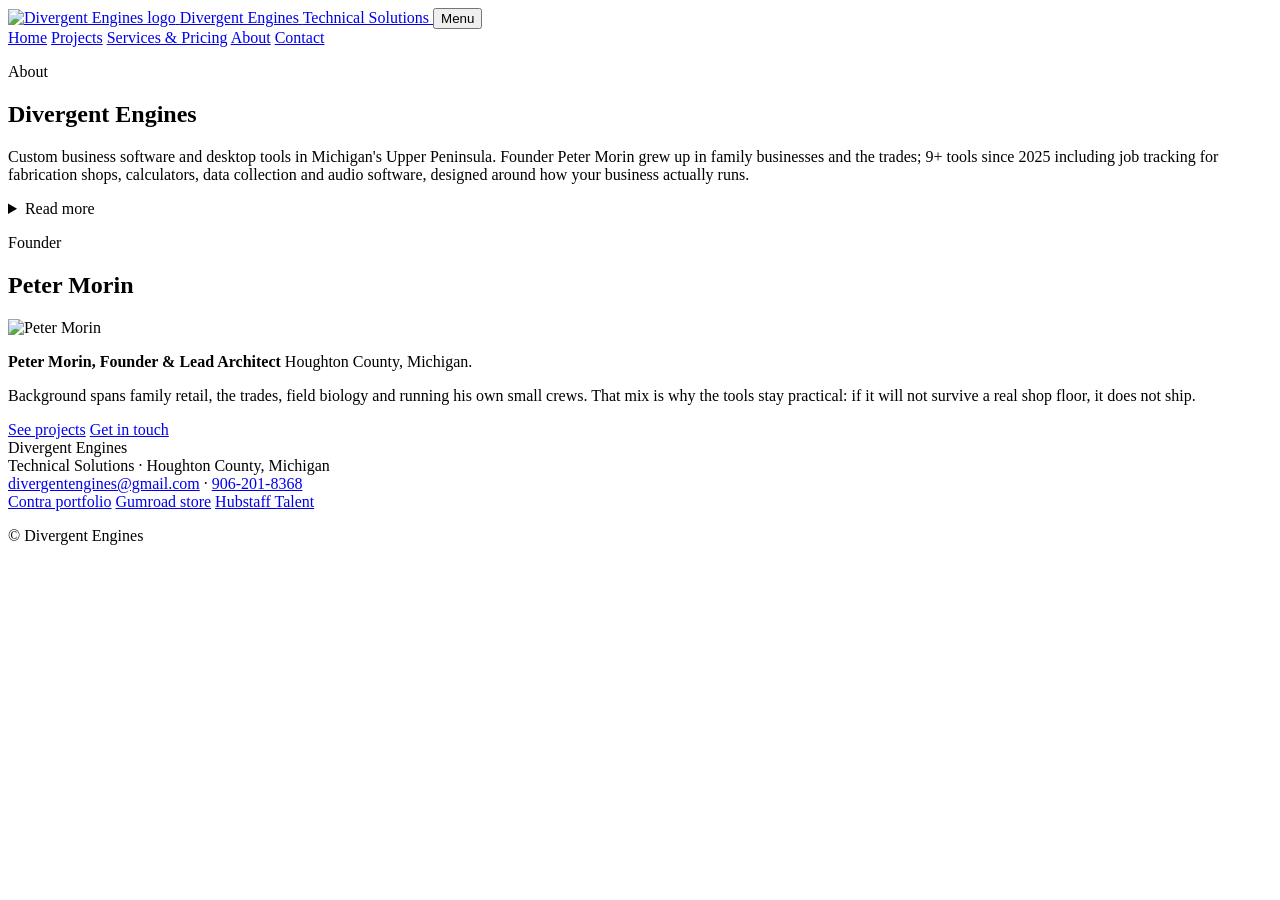
==== about.html @ adb4e840 "Move about.html to root" ====
<!DOCTYPE html>
<html lang="en">
<head>
  <meta charset="utf-8">
  <meta name="viewport" content="width=device-width, initial-scale=1">
  <title>About · Divergent Engines</title>
  <meta name="description" content="About Divergent Engines and founder Peter Morin, Houghton County, Michigan.">
  <link rel="stylesheet" href="styles.css">
  <link rel="icon" href="assets/logo.png" type="image/png">
</head>
<body>
  <header class="site-header">
    <div class="wrap header-inner">
      <a class="brand" href="index.html">
        <img src="assets/logo.png" alt="Divergent Engines logo" width="44" height="44">
        <span class="brand-text">
          <span class="brand-name">Divergent Engines</span>
          <span class="brand-tag">Technical Solutions</span>
        </span>
      </a>
      <button class="nav-toggle" type="button" aria-expanded="false" aria-controls="site-nav">Menu</button>
      <nav class="site-nav" id="site-nav" aria-label="Main">
        <a href="index.html">Home</a>
        <a href="projects.html">Projects</a>
        <a href="services.html">Services &amp; Pricing</a>
        <a href="about.html" aria-current="page">About</a>
        <a href="contact.html">Contact</a>
      </nav>
    </div>
  </header>

  <main>
    <section class="page-hero">
      <div class="wrap">
        <p class="section-label">About</p>
        <h1>Divergent Engines</h1>
        <p>Custom business software and desktop tools in Michigan's Upper Peninsula. Founder Peter Morin grew up in family businesses and the trades; 9+ tools since 2025 including job tracking for fabrication shops, calculators, data collection and audio software, designed around how your business actually runs.</p>
      </div>
    </section>

    <section class="section">
      <div class="wrap">
        <details class="more">
          <summary>Read more</summary>
          <p>Divergent Engines builds custom software for people who run real businesses. Started late 2025 as an idea; first tool built in a single 30-hour stretch during a winter blackout on generator power. More than nine working tools since: job tracking and load tickets for fabrication shops, formulation calculators, data collection tools, audio software, an open-source database of ten Native American languages. Founder Peter Morin grew up in family businesses in the U.P. and has worked in the trades, on the road and on the water, so the tools fit how a shop actually runs. They work from data you already have, run on your own computer, and don't require changing the systems you use today.</p>
        </details>
      </div>
    </section>

    <section class="section section-alt">
      <div class="wrap">
        <p class="section-label">Founder</p>
        <h2>Peter Morin</h2>
        <div class="about-grid">
          <img class="founder-photo" src="assets/peter_headshot_square.jpg" alt="Peter Morin" width="160" height="160">
          <div>
            <p class="founder-meta">
              <strong>Peter Morin, Founder &amp; Lead Architect</strong>
              Houghton County, Michigan.
            </p>
            <p>Background spans family retail, the trades, field biology and running his own small crews. That mix is why the tools stay practical: if it will not survive a real shop floor, it does not ship.</p>
            <div class="btn-row">
              <a class="btn btn-primary" href="projects.html">See projects</a>
              <a class="btn btn-secondary" href="contact.html">Get in touch</a>
            </div>
          </div>
        </div>
      </div>
    </section>
  </main>

  <footer class="site-footer">
    <div class="wrap">
      <div class="footer-inner">
        <div>
          <div class="footer-brand">Divergent Engines</div>
          <div>Technical Solutions · Houghton County, Michigan</div>
          <div><a href="mailto:divergentengines@gmail.com">divergentengines@gmail.com</a> · <a href="tel:9062018368">906-201-8368</a></div>
        </div>
        <div class="footer-links">
          <a href="https://contra.com/peter_morin_l3jf214k/work" rel="noopener noreferrer">Contra portfolio</a>
          <a href="https://divergentengine.gumroad.com" rel="noopener noreferrer">Gumroad store</a>
          <a href="https://hubstafftalent.net/profiles/peter-morin" rel="noopener noreferrer">Hubstaff Talent</a>
        </div>
      </div>
      <p class="footer-copy">&copy; Divergent Engines</p>
    </div>
  </footer>
  <script src="site.js"></script>
</body>
</html>
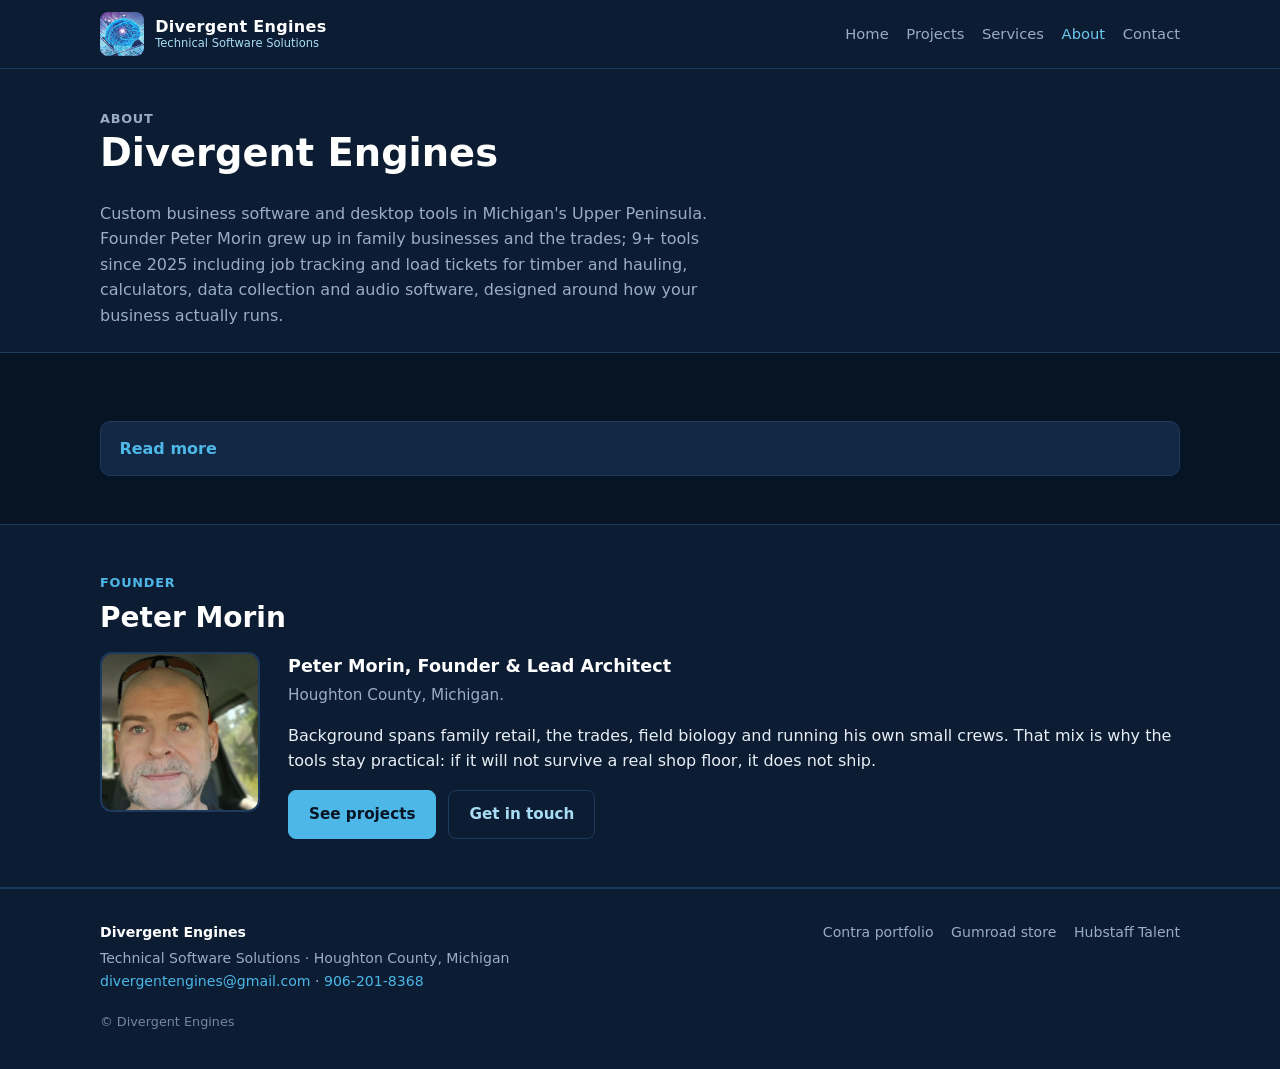
==== commit 7824a895: "Update approved site copy on the Zcal review branch. Rename the timber board, drop public rates, and" ====
--- a/about.html
+++ b/about.html
@@ -15,14 +15,14 @@
         <img src="assets/logo.png" alt="Divergent Engines logo" width="44" height="44">
         <span class="brand-text">
           <span class="brand-name">Divergent Engines</span>
-          <span class="brand-tag">Technical Solutions</span>
+          <span class="brand-tag">Technical Software Solutions</span>
         </span>
       </a>
       <button class="nav-toggle" type="button" aria-expanded="false" aria-controls="site-nav">Menu</button>
       <nav class="site-nav" id="site-nav" aria-label="Main">
         <a href="index.html">Home</a>
         <a href="projects.html">Projects</a>
-        <a href="services.html">Services &amp; Pricing</a>
+        <a href="services.html">Services</a>
         <a href="about.html" aria-current="page">About</a>
         <a href="contact.html">Contact</a>
       </nav>
@@ -34,7 +34,7 @@
       <div class="wrap">
         <p class="section-label">About</p>
         <h1>Divergent Engines</h1>
-        <p>Custom business software and desktop tools in Michigan's Upper Peninsula. Founder Peter Morin grew up in family businesses and the trades; 9+ tools since 2025 including job tracking for fabrication shops, calculators, data collection and audio software, designed around how your business actually runs.</p>
+        <p>Custom business software and desktop tools in Michigan's Upper Peninsula. Founder Peter Morin grew up in family businesses and the trades; 9+ tools since 2025 including job tracking and load tickets for timber and hauling, calculators, data collection and audio software, designed around how your business actually runs.</p>
       </div>
     </section>
 
@@ -42,7 +42,7 @@
       <div class="wrap">
         <details class="more">
           <summary>Read more</summary>
-          <p>Divergent Engines builds custom software for people who run real businesses. Started late 2025 as an idea; first tool built in a single 30-hour stretch during a winter blackout on generator power. More than nine working tools since: job tracking and load tickets for fabrication shops, formulation calculators, data collection tools, audio software, an open-source database of ten Native American languages. Founder Peter Morin grew up in family businesses in the U.P. and has worked in the trades, on the road and on the water, so the tools fit how a shop actually runs. They work from data you already have, run on your own computer, and don't require changing the systems you use today.</p>
+          <p>Divergent Engines builds custom software for people who run real businesses. Started late 2025 as an idea; first tool built in a single 30-hour stretch during a winter blackout on generator power. More than nine working tools since: job tracking and load tickets for timber and hauling operations, formulation calculators, data collection tools, audio software, an open-source database of ten Native American languages. Founder Peter Morin grew up in family businesses in the U.P. and has worked in the trades, on the road and on the water, so the tools fit how a shop actually runs. They work from data you already have, run on your own computer, and don't require changing the systems you use today.</p>
         </details>
       </div>
     </section>
@@ -74,7 +74,7 @@
       <div class="footer-inner">
         <div>
           <div class="footer-brand">Divergent Engines</div>
-          <div>Technical Solutions · Houghton County, Michigan</div>
+          <div>Technical Software Solutions · Houghton County, Michigan</div>
           <div><a href="mailto:divergentengines@gmail.com">divergentengines@gmail.com</a> · <a href="tel:9062018368">906-201-8368</a></div>
         </div>
         <div class="footer-links">
--- a/styles.css
+++ b/styles.css
@@ -0,0 +1,465 @@
+/* Divergent Engines - dark navy + sky blue */
+:root {
+  --navy: #0b1c33;
+  --navy-deep: #071424;
+  --navy-mid: #122844;
+  --sky: #4db8e8;
+  --sky-bright: #6ec8f0;
+  --sky-soft: #a8dcf5;
+  --text: #e8eef5;
+  --text-muted: #9aadc2;
+  --card: #122844;
+  --card-border: #1e3a5f;
+  --white: #ffffff;
+  --radius: 10px;
+  --max: 1080px;
+  --font: "Segoe UI", system-ui, -apple-system, Roboto, Helvetica, Arial, sans-serif;
+}
+
+*, *::before, *::after { box-sizing: border-box; }
+html { scroll-behavior: smooth; }
+body {
+  margin: 0;
+  font-family: var(--font);
+  background: var(--navy-deep);
+  color: var(--text);
+  line-height: 1.6;
+  min-height: 100vh;
+  display: flex;
+  flex-direction: column;
+}
+img { max-width: 100%; height: auto; display: block; }
+a { color: var(--sky); text-decoration: none; }
+a:hover { color: var(--sky-bright); text-decoration: underline; }
+h1, h2, h3 { line-height: 1.25; margin: 0 0 0.6em; color: var(--white); font-weight: 650; }
+h1 { font-size: clamp(1.75rem, 4vw, 2.4rem); }
+h2 { font-size: clamp(1.35rem, 3vw, 1.75rem); }
+h3 { font-size: 1.15rem; }
+p { margin: 0 0 1em; }
+ul { margin: 0 0 1em; padding-left: 1.25em; }
+li { margin-bottom: 0.4em; }
+
+.wrap {
+  width: min(100% - 2rem, var(--max));
+  margin-inline: auto;
+}
+
+/* Header */
+.site-header {
+  background: var(--navy);
+  border-bottom: 1px solid var(--card-border);
+  position: sticky;
+  top: 0;
+  z-index: 50;
+}
+.header-inner {
+  display: flex;
+  align-items: center;
+  justify-content: space-between;
+  gap: 1rem;
+  padding: 0.75rem 0;
+}
+.brand {
+  display: flex;
+  align-items: center;
+  gap: 0.7rem;
+  color: var(--white);
+  text-decoration: none;
+  flex-shrink: 0;
+}
+.brand:hover { text-decoration: none; color: var(--white); }
+.brand img {
+  width: 44px;
+  height: 44px;
+  border-radius: 8px;
+  object-fit: cover;
+}
+.brand-text { display: flex; flex-direction: column; line-height: 1.15; }
+.brand-name { font-weight: 700; font-size: 1rem; letter-spacing: 0.02em; }
+.brand-tag { font-size: 0.72rem; color: var(--sky-soft); font-weight: 500; }
+
+.nav-toggle {
+  display: none;
+  background: transparent;
+  border: 1px solid var(--card-border);
+  color: var(--text);
+  padding: 0.45rem 0.7rem;
+  border-radius: 6px;
+  cursor: pointer;
+  font-size: 0.9rem;
+}
+.site-nav {
+  display: flex;
+  flex-wrap: wrap;
+  gap: 0.15rem 1.1rem;
+  align-items: center;
+}
+.site-nav a {
+  color: var(--text-muted);
+  font-size: 0.92rem;
+  font-weight: 500;
+  padding: 0.35rem 0;
+  text-decoration: none;
+}
+.site-nav a:hover,
+.site-nav a[aria-current="page"] {
+  color: var(--sky-bright);
+  text-decoration: none;
+}
+
+main { flex: 1; }
+
+/* Hero */
+.hero {
+  background:
+    radial-gradient(ellipse 80% 60% at 70% 20%, rgba(77, 184, 232, 0.12), transparent 60%),
+    linear-gradient(180deg, var(--navy) 0%, var(--navy-deep) 100%);
+  padding: 3.5rem 0 3rem;
+  border-bottom: 1px solid var(--card-border);
+}
+.hero-kicker {
+  color: var(--sky);
+  font-size: 0.85rem;
+  font-weight: 600;
+  letter-spacing: 0.08em;
+  text-transform: uppercase;
+  margin-bottom: 0.75rem;
+}
+.hero p.lead {
+  font-size: clamp(1.05rem, 2.2vw, 1.2rem);
+  color: var(--text-muted);
+  max-width: 42rem;
+  margin-bottom: 1.75rem;
+}
+.btn-row { display: flex; flex-wrap: wrap; gap: 0.75rem; align-items: center; }
+
+.btn {
+  display: inline-block;
+  padding: 0.7rem 1.25rem;
+  border-radius: 8px;
+  font-weight: 600;
+  font-size: 0.95rem;
+  text-decoration: none;
+  border: 1px solid transparent;
+  cursor: pointer;
+  transition: background 0.15s, border-color 0.15s, color 0.15s;
+}
+.btn:hover { text-decoration: none; }
+.btn-primary {
+  background: var(--sky);
+  color: var(--navy-deep);
+  border-color: var(--sky);
+}
+.btn-primary:hover {
+  background: var(--sky-bright);
+  color: var(--navy-deep);
+}
+.btn-secondary {
+  background: transparent;
+  color: var(--sky-soft);
+  border-color: var(--card-border);
+}
+.btn-secondary:hover {
+  border-color: var(--sky);
+  color: var(--sky-bright);
+}
+
+/* Sections */
+.section { padding: 3rem 0; }
+.section-alt { background: var(--navy); border-top: 1px solid var(--card-border); border-bottom: 1px solid var(--card-border); }
+.section-intro {
+  color: var(--text-muted);
+  max-width: 40rem;
+  margin-bottom: 1.75rem;
+}
+.section-label {
+  color: var(--sky);
+  font-size: 0.8rem;
+  font-weight: 600;
+  letter-spacing: 0.06em;
+  text-transform: uppercase;
+  margin-bottom: 0.4rem;
+}
+
+/* Two columns */
+.two-col {
+  display: grid;
+  grid-template-columns: 1fr 1fr;
+  gap: 1.5rem;
+}
+.panel {
+  background: var(--card);
+  border: 1px solid var(--card-border);
+  border-radius: var(--radius);
+  padding: 1.4rem 1.5rem;
+}
+.panel h3 { color: var(--sky-soft); margin-bottom: 0.5rem; }
+.panel p:last-child { margin-bottom: 0; }
+
+/* Cards */
+.card-grid {
+  display: grid;
+  grid-template-columns: repeat(auto-fill, minmax(280px, 1fr));
+  gap: 1.25rem;
+}
+.card {
+  background: var(--card);
+  border: 1px solid var(--card-border);
+  border-radius: var(--radius);
+  overflow: hidden;
+  display: flex;
+  flex-direction: column;
+}
+.card-media {
+  aspect-ratio: 16 / 10;
+  background: var(--navy-deep);
+  border-bottom: 1px solid var(--card-border);
+  overflow: hidden;
+  display: flex;
+  align-items: center;
+  justify-content: center;
+}
+.card-media img {
+  width: 100%;
+  height: 100%;
+  object-fit: cover;
+  object-position: top center;
+}
+.placeholder {
+  width: 100%;
+  height: 100%;
+  display: flex;
+  flex-direction: column;
+  align-items: center;
+  justify-content: center;
+  gap: 0.4rem;
+  background:
+    linear-gradient(135deg, var(--navy-mid) 0%, var(--navy-deep) 100%);
+  color: var(--text-muted);
+  font-size: 0.85rem;
+  text-align: center;
+  padding: 1rem;
+}
+.placeholder-mark {
+  width: 48px;
+  height: 48px;
+  border-radius: 10px;
+  border: 1px dashed var(--sky);
+  opacity: 0.45;
+  display: flex;
+  align-items: center;
+  justify-content: center;
+  color: var(--sky);
+  font-size: 1.25rem;
+  font-weight: 700;
+}
+.card-body { padding: 1.15rem 1.25rem 1.35rem; flex: 1; display: flex; flex-direction: column; }
+.card-body h3 { margin-bottom: 0.35rem; font-size: 1.05rem; }
+.card-one-line {
+  color: var(--sky-soft);
+  font-size: 0.88rem;
+  margin-bottom: 0.65rem;
+  font-weight: 500;
+}
+.card-body p { font-size: 0.92rem; color: var(--text-muted); flex: 1; }
+.card-links { margin-top: 0.75rem; font-size: 0.88rem; }
+.card-links a { margin-right: 0.85rem; }
+
+/* Steps / points */
+.points {
+  display: grid;
+  grid-template-columns: repeat(3, 1fr);
+  gap: 1.25rem;
+}
+.point {
+  background: var(--card);
+  border: 1px solid var(--card-border);
+  border-radius: var(--radius);
+  padding: 1.25rem 1.35rem;
+}
+.point-num {
+  color: var(--sky);
+  font-weight: 700;
+  font-size: 0.85rem;
+  margin-bottom: 0.45rem;
+}
+.point p:last-child { margin-bottom: 0; color: var(--text-muted); font-size: 0.95rem; }
+
+/* Closing CTA strip */
+.cta-strip {
+  background: linear-gradient(90deg, var(--navy-mid), var(--navy));
+  border: 1px solid var(--card-border);
+  border-radius: var(--radius);
+  padding: 2rem 1.75rem;
+  text-align: center;
+}
+.cta-strip p.tagline {
+  font-size: clamp(1.15rem, 2.5vw, 1.45rem);
+  color: var(--white);
+  font-weight: 600;
+  margin-bottom: 1.1rem;
+}
+.cta-strip .btn-row { justify-content: center; }
+
+/* Contact page lower banner: larger tagline (~28px desktop; a few pts under page h1) */
+.cta-strip.contact-banner .tagline {
+  font-size: clamp(1.35rem, 3.2vw, 1.75rem);
+  margin-bottom: 0;
+  line-height: 1.3;
+  max-width: 36rem;
+  margin-inline: auto;
+}
+
+/* Page header (inner pages) */
+.page-hero {
+  padding: 2.5rem 0 1.5rem;
+  border-bottom: 1px solid var(--card-border);
+  background: var(--navy);
+}
+.page-hero p { color: var(--text-muted); max-width: 40rem; margin-bottom: 0; }
+
+/* Pricing block */
+.price-box {
+  background: var(--card);
+  border: 1px solid var(--card-border);
+  border-radius: var(--radius);
+  padding: 1.5rem 1.6rem;
+  margin: 1.25rem 0;
+}
+.price-box p { color: var(--text-muted); }
+.price-box strong { color: var(--white); }
+.checklist { list-style: none; padding-left: 0; }
+.checklist li {
+  padding-left: 1.4rem;
+  position: relative;
+  color: var(--text-muted);
+}
+.checklist li::before {
+  content: "";
+  position: absolute;
+  left: 0;
+  top: 0.55em;
+  width: 0.55rem;
+  height: 0.55rem;
+  border-radius: 50%;
+  background: var(--sky);
+}
+
+/* About */
+.about-grid {
+  display: grid;
+  grid-template-columns: 160px 1fr;
+  gap: 1.75rem;
+  align-items: start;
+}
+.founder-photo {
+  width: 160px;
+  height: 160px;
+  border-radius: 12px;
+  object-fit: cover;
+  border: 2px solid var(--card-border);
+}
+.founder-meta { color: var(--text-muted); font-size: 0.95rem; }
+.founder-meta strong { color: var(--white); display: block; font-size: 1.1rem; margin-bottom: 0.2rem; }
+details.more {
+  margin-top: 1.25rem;
+  border: 1px solid var(--card-border);
+  border-radius: var(--radius);
+  background: var(--card);
+  padding: 0.85rem 1.15rem;
+}
+details.more summary {
+  cursor: pointer;
+  color: var(--sky);
+  font-weight: 600;
+  list-style: none;
+}
+details.more summary::-webkit-details-marker { display: none; }
+details.more[open] summary { margin-bottom: 0.75rem; }
+details.more p { color: var(--text-muted); font-size: 0.95rem; }
+
+/* Contact */
+.contact-grid {
+  display: grid;
+  grid-template-columns: 1.2fr 1fr;
+  gap: 1.5rem;
+}
+.contact-list { list-style: none; padding: 0; margin: 0 0 1.25rem; }
+.contact-list li {
+  margin-bottom: 0.85rem;
+  color: var(--text-muted);
+}
+.contact-list strong {
+  display: block;
+  color: var(--sky-soft);
+  font-size: 0.8rem;
+  text-transform: uppercase;
+  letter-spacing: 0.04em;
+  margin-bottom: 0.15rem;
+}
+.contact-list a { font-size: 1.05rem; }
+
+/* Inline Zcal scheduler. Third-party markup sets min-width: 320px; keep it inside the page. */
+#book-a-call { scroll-margin-top: 4.5rem; }
+.zcal-inline-widget { max-width: 100%; }
+.zcal-inline-widget > div,
+.zcal-inline-widget iframe {
+  max-width: 100%;
+  min-width: 0 !important;
+}
+.book-fallback { margin: 0.9rem 0 0; }
+
+/* Footer */
+.site-footer {
+  background: var(--navy);
+  border-top: 1px solid var(--card-border);
+  padding: 2rem 0 1.5rem;
+  margin-top: auto;
+  font-size: 0.88rem;
+  color: var(--text-muted);
+}
+.footer-inner {
+  display: flex;
+  flex-wrap: wrap;
+  gap: 1rem 2rem;
+  justify-content: space-between;
+  align-items: flex-start;
+}
+.footer-brand { color: var(--white); font-weight: 650; margin-bottom: 0.25rem; }
+.footer-links {
+  display: flex;
+  flex-wrap: wrap;
+  gap: 0.5rem 1.1rem;
+}
+.footer-links a { color: var(--text-muted); }
+.footer-links a:hover { color: var(--sky); }
+.footer-copy { margin-top: 1.25rem; font-size: 0.8rem; opacity: 0.75; }
+
+/* Mobile */
+@media (max-width: 760px) {
+  .nav-toggle { display: inline-block; }
+  .site-nav {
+    display: none;
+    width: 100%;
+    flex-direction: column;
+    align-items: flex-start;
+    gap: 0;
+    padding-bottom: 0.75rem;
+  }
+  .site-nav.open { display: flex; }
+  .site-nav a {
+    width: 100%;
+    padding: 0.55rem 0;
+    border-bottom: 1px solid var(--card-border);
+  }
+  .header-inner { flex-wrap: wrap; }
+  .two-col,
+  .points,
+  .contact-grid,
+  .about-grid {
+    grid-template-columns: 1fr;
+  }
+  .founder-photo { width: 120px; height: 120px; }
+  .hero { padding: 2.25rem 0 2rem; }
+  .section { padding: 2.25rem 0; }
+}
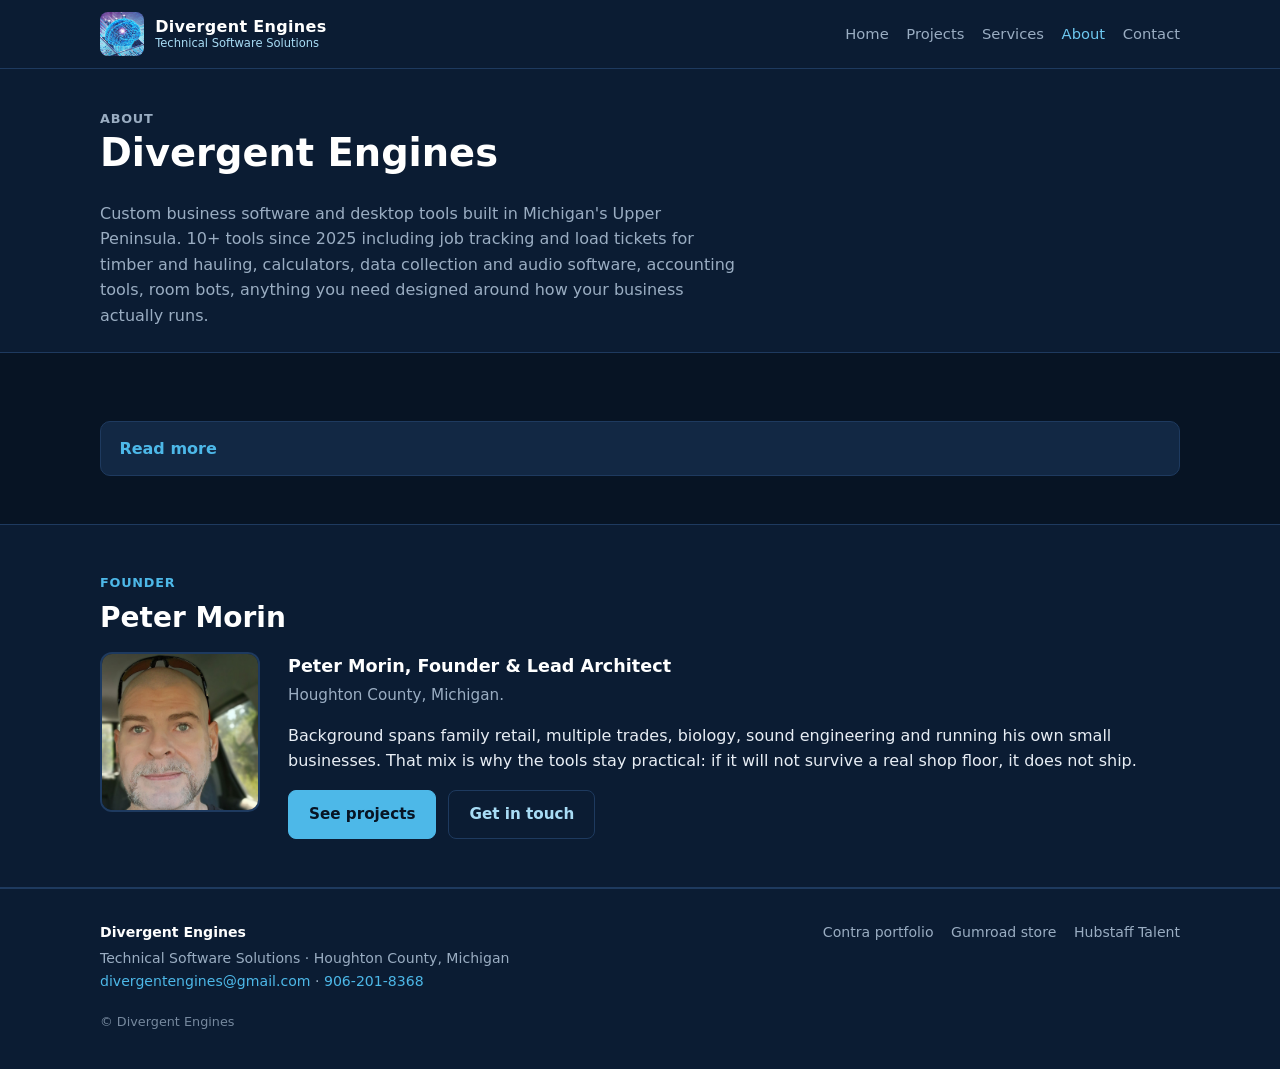
==== commit b3267238: "Prepare second-pass copy for review. Swap the home headings, offer Accounting Tools as custom servic" ====
--- a/about.html
+++ b/about.html
@@ -34,7 +34,7 @@
       <div class="wrap">
         <p class="section-label">About</p>
         <h1>Divergent Engines</h1>
-        <p>Custom business software and desktop tools in Michigan's Upper Peninsula. Founder Peter Morin grew up in family businesses and the trades; 9+ tools since 2025 including job tracking and load tickets for timber and hauling, calculators, data collection and audio software, designed around how your business actually runs.</p>
+        <p>Custom business software and desktop tools built in Michigan's Upper Peninsula. 10+ tools since 2025 including job tracking and load tickets for timber and hauling, calculators, data collection and audio software, accounting tools, room bots, anything you need designed around how your business actually runs.</p>
       </div>
     </section>
 
@@ -58,7 +58,7 @@
               <strong>Peter Morin, Founder &amp; Lead Architect</strong>
               Houghton County, Michigan.
             </p>
-            <p>Background spans family retail, the trades, field biology and running his own small crews. That mix is why the tools stay practical: if it will not survive a real shop floor, it does not ship.</p>
+            <p>Background spans family retail, multiple trades, biology, sound engineering and running his own small businesses. That mix is why the tools stay practical: if it will not survive a real shop floor, it does not ship.</p>
             <div class="btn-row">
               <a class="btn btn-primary" href="projects.html">See projects</a>
               <a class="btn btn-secondary" href="contact.html">Get in touch</a>
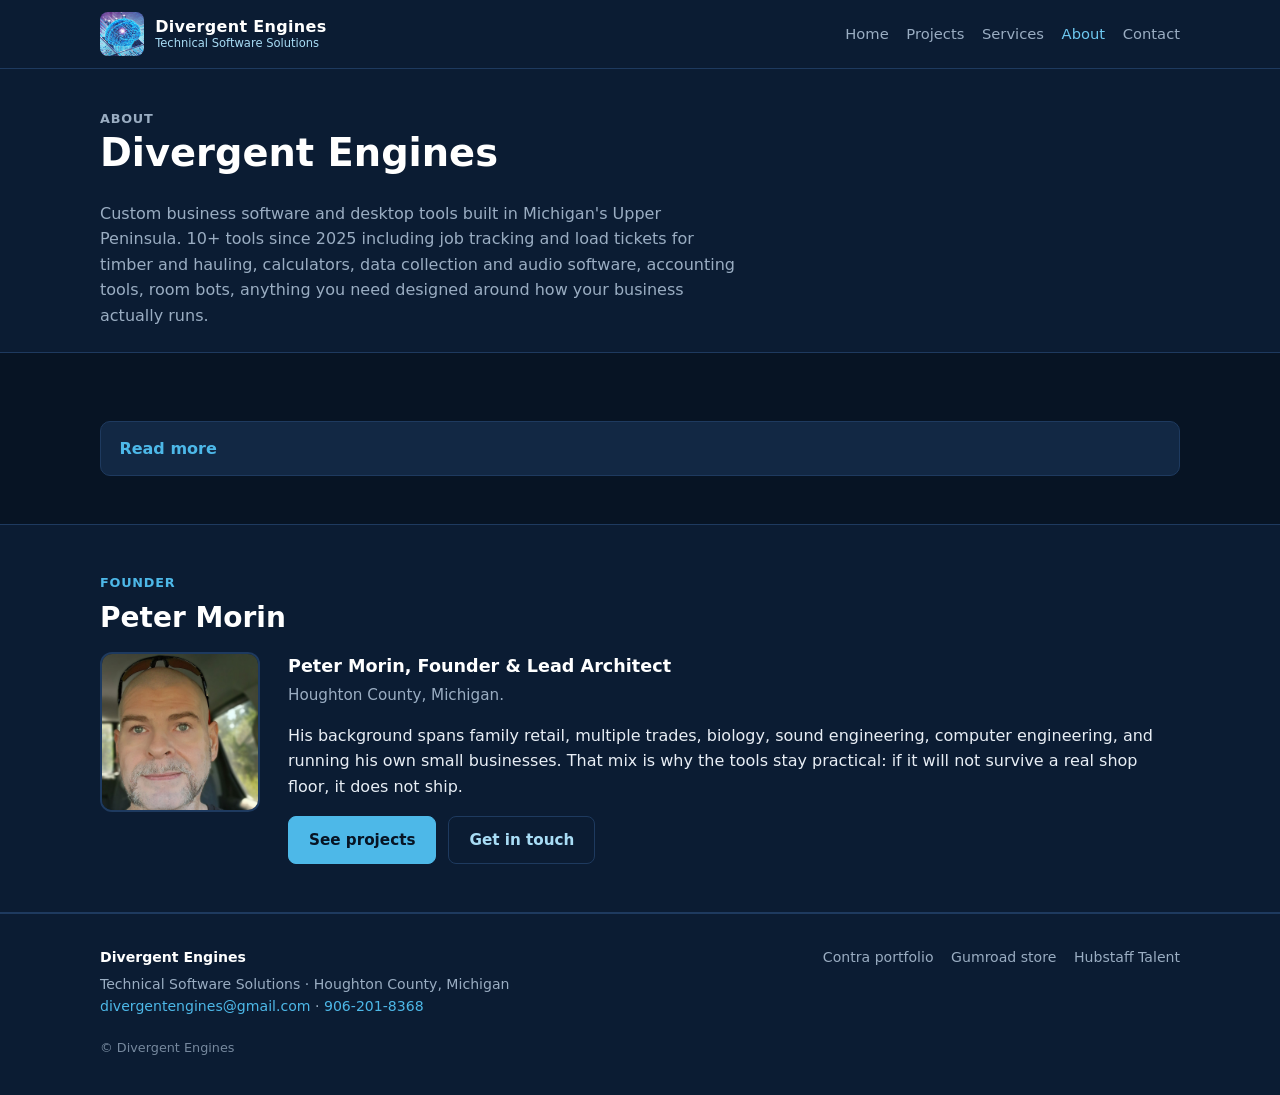
==== commit ed3a51de: "Use the final About background sentence. Drop the extra hands-on wording and keep the shop-floor sen" ====
--- a/about.html
+++ b/about.html
@@ -58,7 +58,7 @@
               <strong>Peter Morin, Founder &amp; Lead Architect</strong>
               Houghton County, Michigan.
             </p>
-            <p>Background spans family retail, multiple trades, biology, sound engineering and running his own small businesses. That mix is why the tools stay practical: if it will not survive a real shop floor, it does not ship.</p>
+            <p>His background spans family retail, multiple trades, biology, sound engineering, computer engineering, and running his own small businesses. That mix is why the tools stay practical: if it will not survive a real shop floor, it does not ship.</p>
             <div class="btn-row">
               <a class="btn btn-primary" href="projects.html">See projects</a>
               <a class="btn btn-secondary" href="contact.html">Get in touch</a>
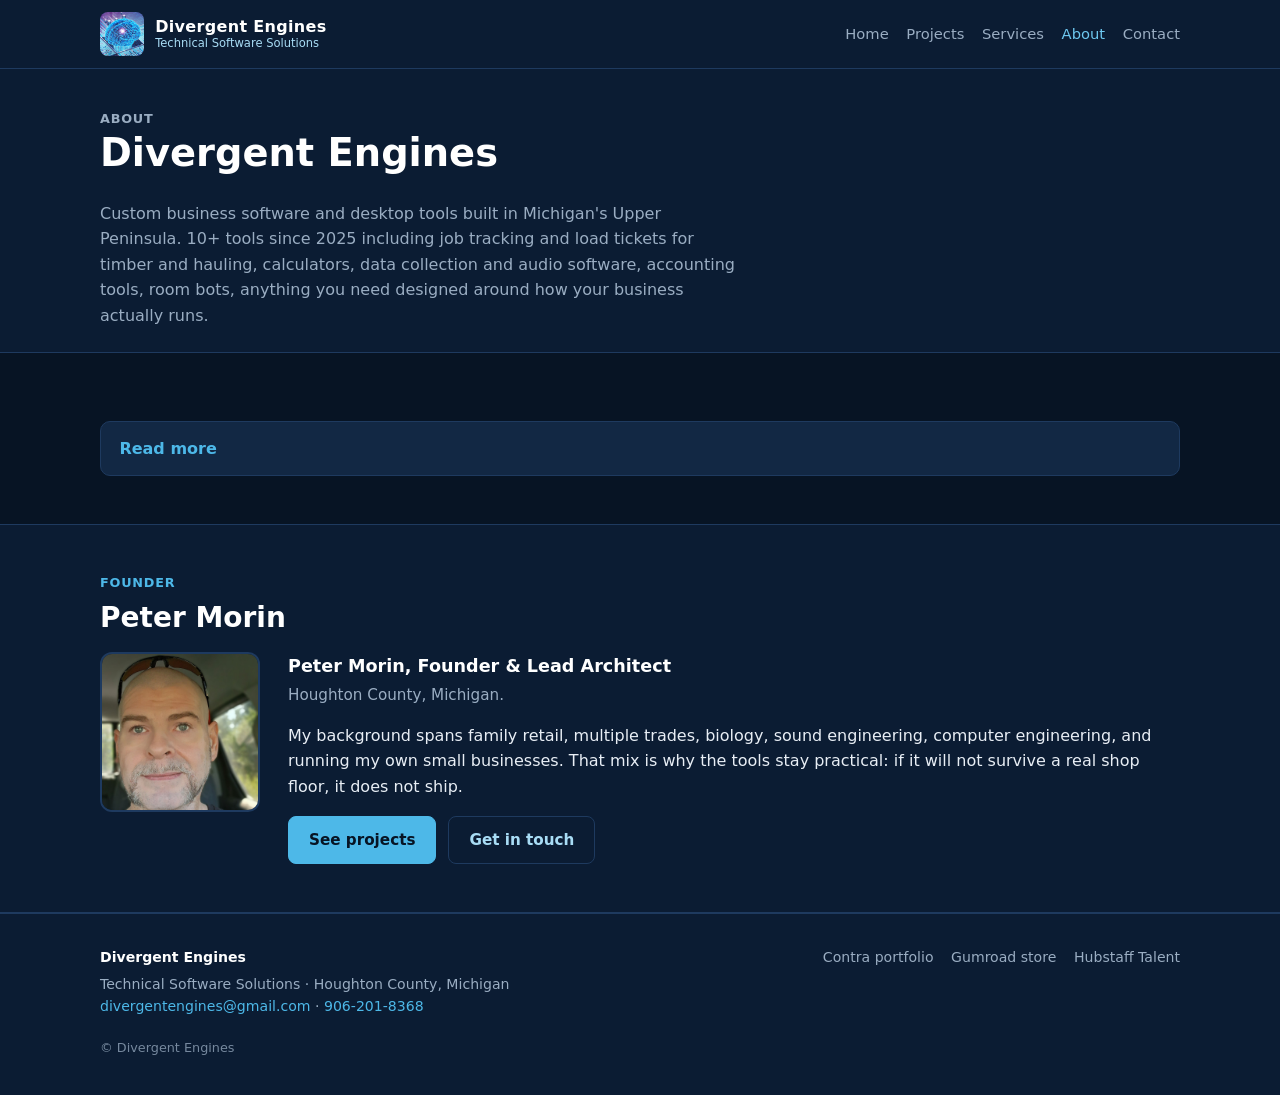
==== commit 450679c2: "Write the About personal story in first person. Keep the biography facts, the 10+ opener, and the Pe" ====
--- a/about.html
+++ b/about.html
@@ -42,7 +42,7 @@
       <div class="wrap">
         <details class="more">
           <summary>Read more</summary>
-          <p>Divergent Engines builds custom software for people who run real businesses. Started late 2025 as an idea; first tool built in a single 30-hour stretch during a winter blackout on generator power. More than nine working tools since: job tracking and load tickets for timber and hauling operations, formulation calculators, data collection tools, audio software, an open-source database of ten Native American languages. Founder Peter Morin grew up in family businesses in the U.P. and has worked in the trades, on the road and on the water, so the tools fit how a shop actually runs. They work from data you already have, run on your own computer, and don't require changing the systems you use today.</p>
+          <p>Divergent Engines builds custom software for people who run real businesses. Started late 2025 as an idea; first tool built in a single 30-hour stretch during a winter blackout on generator power. More than nine working tools since: job tracking and load tickets for timber and hauling operations, formulation calculators, data collection tools, audio software, an open-source database of ten Native American languages. I grew up in family businesses in the U.P. and have worked in the trades, on the road and on the water, so the tools fit how a shop actually runs. They work from data you already have, run on your own computer, and don't require changing the systems you use today.</p>
         </details>
       </div>
     </section>
@@ -58,7 +58,7 @@
               <strong>Peter Morin, Founder &amp; Lead Architect</strong>
               Houghton County, Michigan.
             </p>
-            <p>His background spans family retail, multiple trades, biology, sound engineering, computer engineering, and running his own small businesses. That mix is why the tools stay practical: if it will not survive a real shop floor, it does not ship.</p>
+            <p>My background spans family retail, multiple trades, biology, sound engineering, computer engineering, and running my own small businesses. That mix is why the tools stay practical: if it will not survive a real shop floor, it does not ship.</p>
             <div class="btn-row">
               <a class="btn btn-primary" href="projects.html">See projects</a>
               <a class="btn btn-secondary" href="contact.html">Get in touch</a>
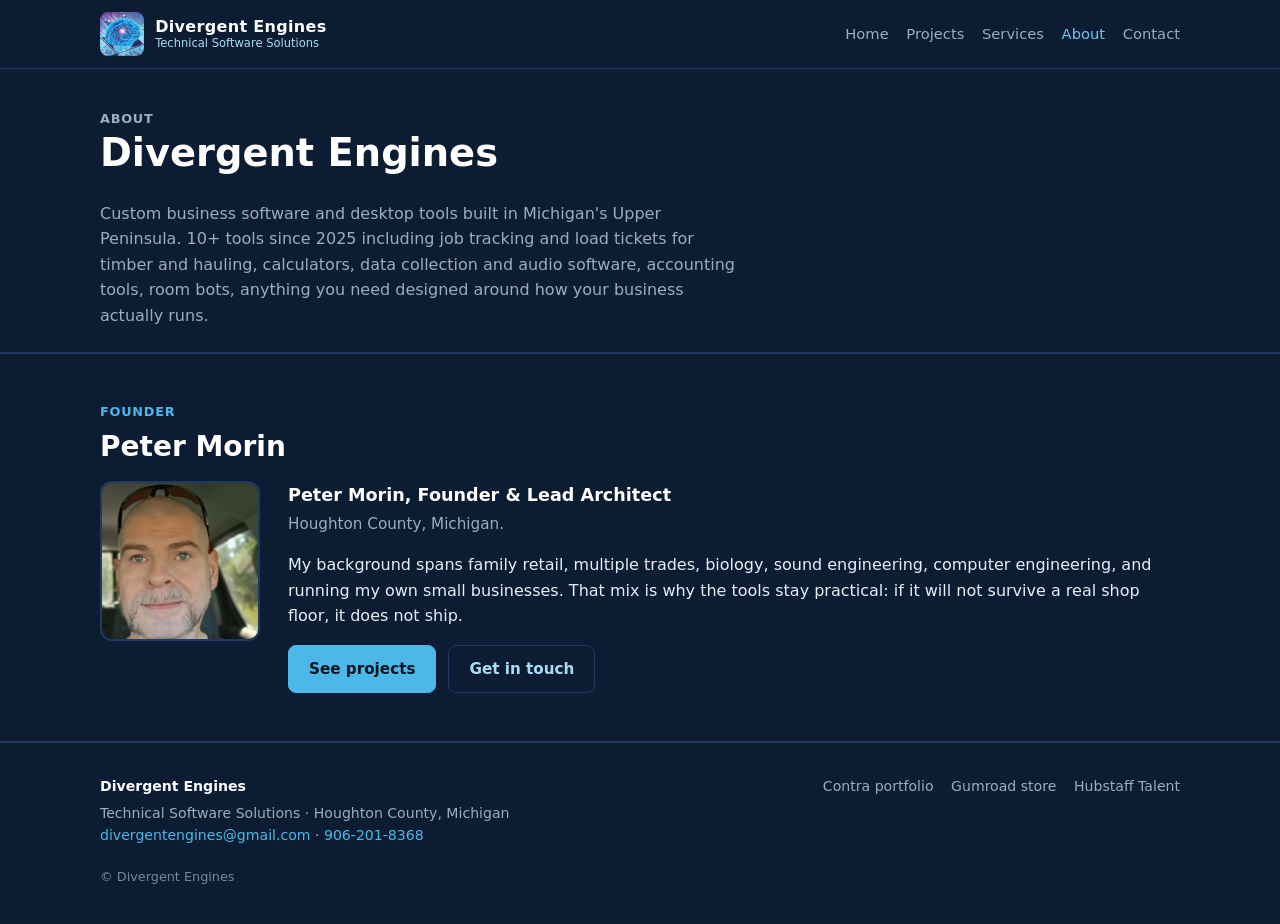
==== commit 0a2273e7: "Remove the About Read more block and restore Timber Dispatch. Drop that disclosure section only, and" ====
--- a/about.html
+++ b/about.html
@@ -35,15 +35,6 @@
         <p class="section-label">About</p>
         <h1>Divergent Engines</h1>
         <p>Custom business software and desktop tools built in Michigan's Upper Peninsula. 10+ tools since 2025 including job tracking and load tickets for timber and hauling, calculators, data collection and audio software, accounting tools, room bots, anything you need designed around how your business actually runs.</p>
-      </div>
-    </section>
-
-    <section class="section">
-      <div class="wrap">
-        <details class="more">
-          <summary>Read more</summary>
-          <p>Divergent Engines builds custom software for people who run real businesses. Started late 2025 as an idea; first tool built in a single 30-hour stretch during a winter blackout on generator power. More than nine working tools since: job tracking and load tickets for timber and hauling operations, formulation calculators, data collection tools, audio software, an open-source database of ten Native American languages. I grew up in family businesses in the U.P. and have worked in the trades, on the road and on the water, so the tools fit how a shop actually runs. They work from data you already have, run on your own computer, and don't require changing the systems you use today.</p>
-        </details>
       </div>
     </section>
 
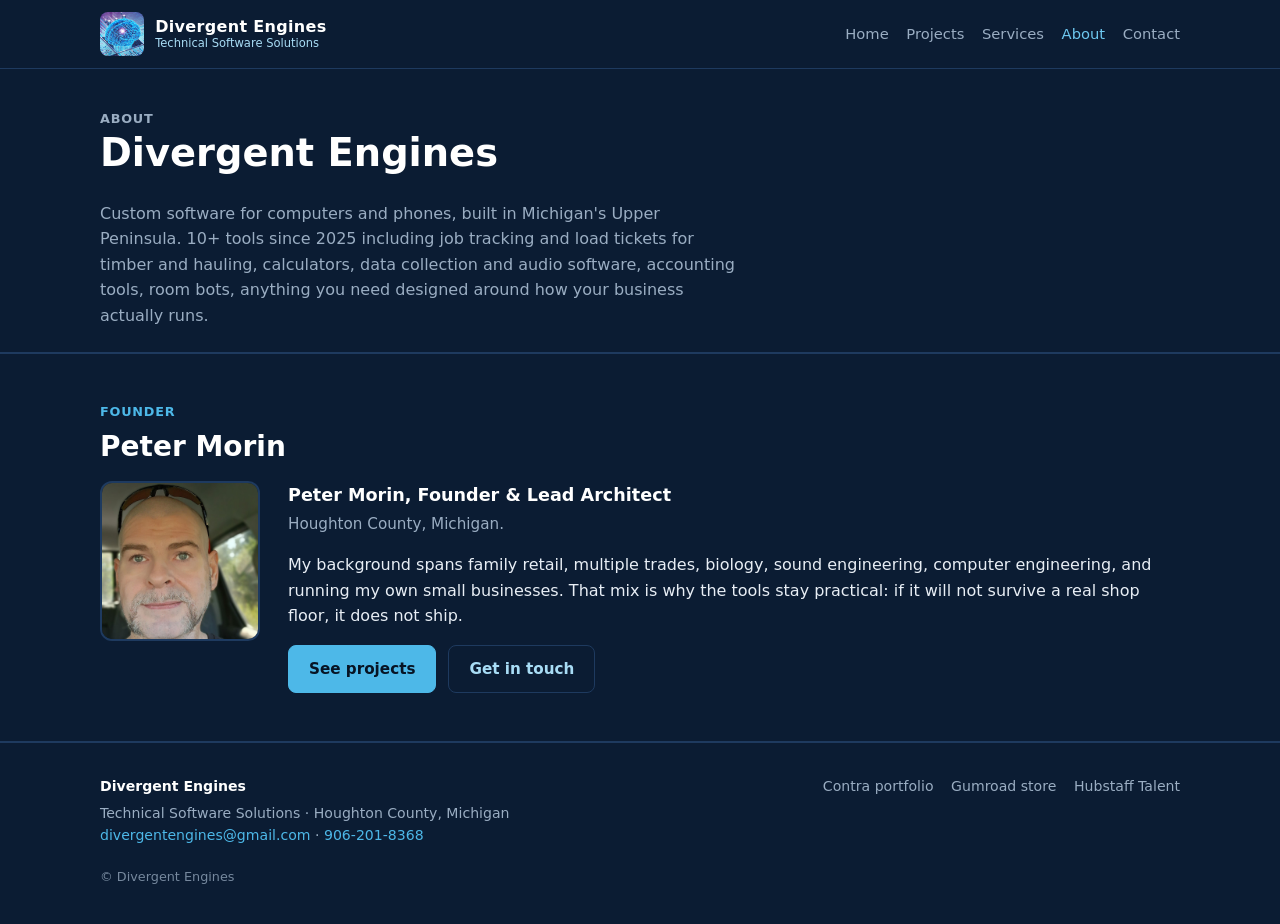
==== commit 3d186824: "Note that custom tools can be built for computers and phones. Use the approved lead and one Services" ====
--- a/about.html
+++ b/about.html
@@ -4,7 +4,7 @@
   <meta charset="utf-8">
   <meta name="viewport" content="width=device-width, initial-scale=1">
   <title>About · Divergent Engines</title>
-  <meta name="description" content="About Divergent Engines and founder Peter Morin, Houghton County, Michigan.">
+  <meta name="description" content="About Divergent Engines and founder Peter Morin. Custom software for computers and phones in Houghton County, Michigan.">
   <link rel="stylesheet" href="styles.css">
   <link rel="icon" href="assets/logo.png" type="image/png">
 </head>
@@ -34,7 +34,7 @@
       <div class="wrap">
         <p class="section-label">About</p>
         <h1>Divergent Engines</h1>
-        <p>Custom business software and desktop tools built in Michigan's Upper Peninsula. 10+ tools since 2025 including job tracking and load tickets for timber and hauling, calculators, data collection and audio software, accounting tools, room bots, anything you need designed around how your business actually runs.</p>
+        <p>Custom software for computers and phones, built in Michigan's Upper Peninsula. 10+ tools since 2025 including job tracking and load tickets for timber and hauling, calculators, data collection and audio software, accounting tools, room bots, anything you need designed around how your business actually runs.</p>
       </div>
     </section>
 
